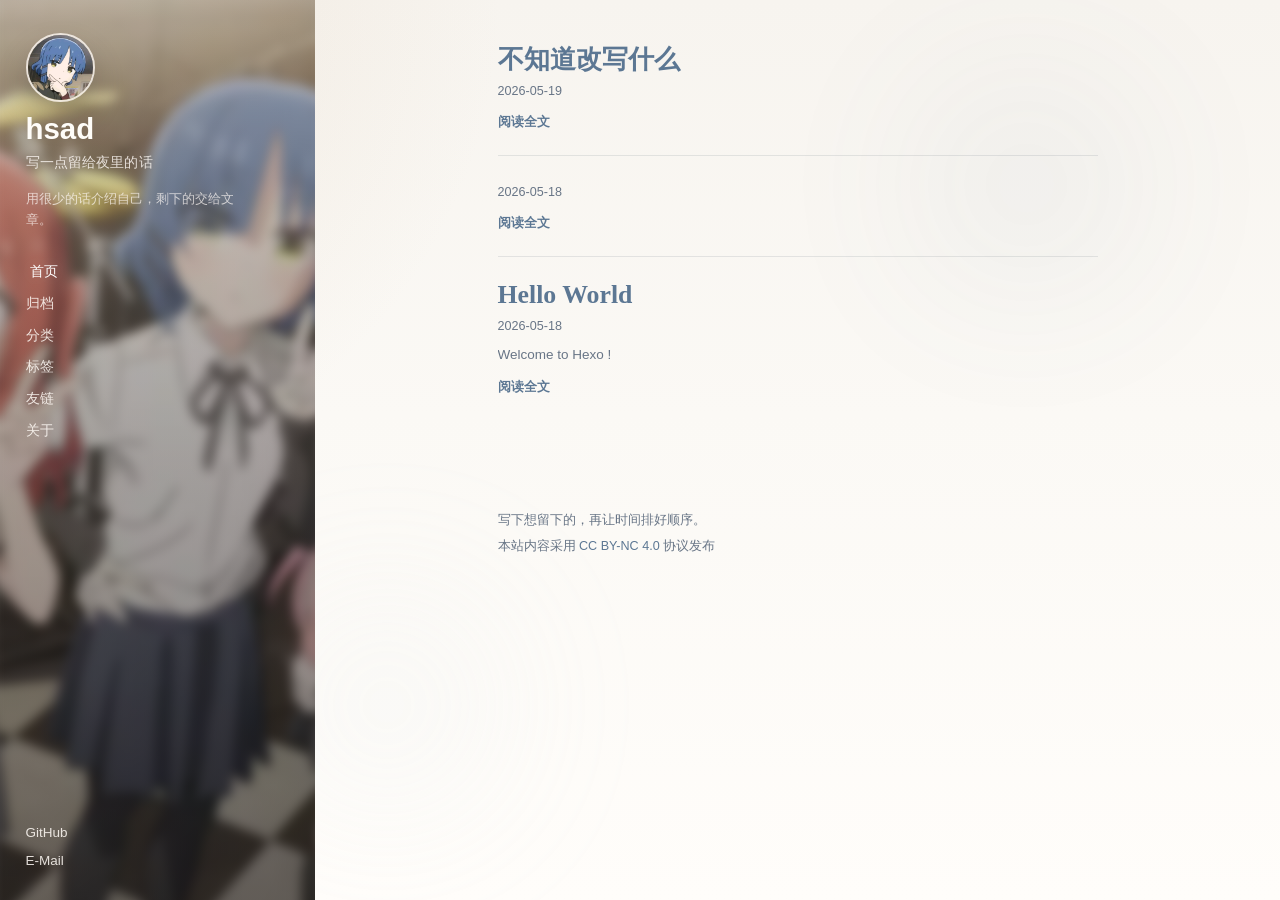
==== index.html @ b9eac215 "Site updated: 2026-05-19 01:39:54" ====
<!DOCTYPE html><html lang="en"><head><meta charset="utf-8"><meta http-equiv="X-UA-Compatible" content="IE=edge"><meta name="viewport" content="width=device-width, initial-scale=1"><meta name="theme-color" content="#496b8c"><meta name="description" content="hsad"><meta name="author" content="John Doe"><meta name="generator" content="Hexo 7.3.0"><title>hsad</title><style>:root {
  --accent: #496b8c;
  --accent-strong: color-mix(in srgb, #496b8c 62%, #223142);
  --accent-soft: #dce8f0;
}</style><link rel="stylesheet" href="/css/hsad-theme.css"><script src="/js/hsad-theme.js" defer></script></head><body class="view-home view-page"><div class="page-aura page-aura--one"></div><div class="page-aura page-aura--two"></div><div class="site-shell"><aside class="site-sidebar"><section class="sidebar sidebar--desktop"><div class="sidebar__backdrop" style="background-image:url(/images/background.png)"></div><div class="sidebar__overlay"></div><div class="sidebar__content"><a class="sidebar__brand" href="/"><img class="sidebar__avatar" src="/images/avatar.jpg" alt="John Doe"><div class="sidebar__identity"><h2 class="sidebar__title">hsad</h2><p class="sidebar__subtitle">写一点留给夜里的话</p></div></a><p class="sidebar__description">用很少的话介绍自己，剩下的交给文章。</p><nav class="sidebar__nav" aria-label="Primary"><a class="is-active" href="/">首页</a><a href="/archives/">归档</a><a href="/categories/">分类</a><a href="/tags/">标签</a><a href="/links/">友链</a><a href="/about/">关于</a></nav><div class="sidebar__social"><a href="https://github.com/yourname" target="_blank" rel="noopener">GitHub</a><a href="mailto:you@example.com" target="_blank" rel="noopener">E-Mail</a></div></div></section></aside><div class="mobile-topbar"><button class="mobile-topbar__toggle js-drawer-toggle" type="button" aria-label="Open navigation"><span></span><span></span><span></span></button><a class="mobile-topbar__title" href="/">hsad</a><a class="mobile-topbar__avatar" href="/"><img src="/images/avatar.jpg" alt="John Doe"></a></div><div class="mobile-drawer" data-drawer aria-hidden="true"><div class="mobile-drawer__panel"><section class="sidebar sidebar--mobile"><div class="sidebar__backdrop" style="background-image:url(/images/background.png)"></div><div class="sidebar__overlay"></div><div class="sidebar__content"><a class="sidebar__brand" href="/"><img class="sidebar__avatar" src="/images/avatar.jpg" alt="John Doe"><div class="sidebar__identity"><h2 class="sidebar__title">hsad</h2><p class="sidebar__subtitle">写一点留给夜里的话</p></div></a><p class="sidebar__description">用很少的话介绍自己，剩下的交给文章。</p><nav class="sidebar__nav" aria-label="Primary"><a class="is-active" href="/">首页</a><a href="/archives/">归档</a><a href="/categories/">分类</a><a href="/tags/">标签</a><a href="/links/">友链</a><a href="/about/">关于</a></nav><div class="sidebar__social"><a href="https://github.com/yourname" target="_blank" rel="noopener">GitHub</a><a href="mailto:you@example.com" target="_blank" rel="noopener">E-Mail</a></div></div></section></div></div><div class="mobile-backdrop js-drawer-close"></div><main class="site-main"><div class="post-list"><article class="post-card"><header class="post-card__header"><h2 class="post-card__title"><a href="/2026/05/19/%E4%B8%8D%E7%9F%A5%E9%81%93%E6%94%B9%E5%86%99%E4%BB%80%E4%B9%88/">不知道改写什么</a></h2><div class="post-card__meta"><time datetime="2026-05-18T16:06:41.000Z">2026-05-19</time></div></header><a class="post-card__more" href="/2026/05/19/%E4%B8%8D%E7%9F%A5%E9%81%93%E6%94%B9%E5%86%99%E4%BB%80%E4%B9%88/">阅读全文</a></article><article class="post-card"><header class="post-card__header"><h2 class="post-card__title"><a href="/2026/05/18/index/"></a></h2><div class="post-card__meta"><time datetime="2026-05-18T14:20:58.445Z">2026-05-18</time></div></header><a class="post-card__more" href="/2026/05/18/index/">阅读全文</a></article><article class="post-card"><header class="post-card__header"><h2 class="post-card__title"><a href="/2026/05/18/hello-world/">Hello World</a></h2><div class="post-card__meta"><time datetime="2026-05-18T14:15:38.422Z">2026-05-18</time></div></header><p class="post-card__summary">Welcome to Hexo !</p><a class="post-card__more" href="/2026/05/18/hello-world/">阅读全文</a></article></div></main><footer class="site-footer"><p class="site-footer__text">写下想留下的，再让时间排好顺序。</p><p class="site-footer__license">本站内容采用<a href="https://creativecommons.org/licenses/by-nc/4.0/deed.zh-hans" target="_blank" rel="noopener"> CC BY-NC 4.0 </a>协议发布</p></footer></div></body></html>
---- css/hsad-theme.css ----
:root {
  --bg: #f8f6f2;
  --bg-soft: #fffdfa;
  --panel: rgba(255, 255, 255, 0.7);
  --panel-strong: rgba(255, 255, 255, 0.9);
  --text: #2a3440;
  --text-soft: #687586;
  --line: rgba(51, 68, 86, 0.11);
  --line-strong: rgba(51, 68, 86, 0.18);
  --accent: #5c7793;
  --accent-soft: #dce8f0;
  --accent-strong: #34475b;
  --shadow: 0 24px 60px rgba(36, 52, 70, 0.06);
  --radius: 24px;
  --sidebar-width: min(21rem, 29vw);
  --content-width: 40rem;
  --toc-width: 13.5rem;
  --post-shell-width: calc(var(--content-width) + var(--toc-width) + 3rem);
  --font-serif: "Iowan Old Style", "Palatino Linotype", "Book Antiqua", "Songti SC", "STSong", serif;
  --font-sans: -apple-system, BlinkMacSystemFont, "SF Pro Text", "PingFang SC", "Hiragino Sans GB", "Helvetica Neue", sans-serif;
}

*,
*::before,
*::after {
  box-sizing: border-box;
}

html {
  font-size: 15px;
  scroll-behavior: smooth;
}

body {
  margin: 0;
  min-height: 100vh;
  background:
    radial-gradient(circle at top left, rgba(224, 206, 183, 0.34), transparent 32%),
    linear-gradient(180deg, #f7f4ef 0%, #fbf9f5 46%, #fffdfa 100%);
  color: var(--text);
  font-family: var(--font-sans);
  line-height: 1.68;
  overflow-x: hidden;
}

button {
  font: inherit;
}

a {
  color: inherit;
  text-decoration: none;
}

img {
  max-width: 100%;
  height: auto;
  display: block;
}

.page-aura {
  position: fixed;
  z-index: 0;
  pointer-events: none;
  border-radius: 999px;
  filter: blur(88px);
  opacity: 0.22;
}

.page-aura--one {
  top: 8vh;
  right: 11vw;
  width: 15rem;
  height: 15rem;
  background: color-mix(in srgb, var(--accent) 32%, transparent);
}

.page-aura--two {
  bottom: 10vh;
  left: 22vw;
  width: 14rem;
  height: 14rem;
  background: color-mix(in srgb, var(--accent-soft) 68%, transparent);
}

.reading-progress {
  position: fixed;
  top: 0;
  left: var(--sidebar-width);
  right: 0;
  z-index: 12;
  height: 2px;
  background: rgba(91, 124, 153, 0.06);
  pointer-events: none;
}

.reading-progress__bar {
  display: block;
  width: 100%;
  height: 100%;
  background: linear-gradient(90deg, color-mix(in srgb, var(--accent) 82%, transparent), color-mix(in srgb, var(--accent-soft) 78%, transparent));
  transform-origin: left center;
  transform: scaleX(0);
  transition: transform 90ms linear;
}

.site-shell {
  position: relative;
  z-index: 1;
  min-height: 100vh;
}

.site-sidebar {
  position: fixed;
  inset: 0 auto 0 0;
  width: var(--sidebar-width);
  z-index: 3;
}

.sidebar {
  position: relative;
  height: 100%;
  overflow: hidden;
}

.sidebar__backdrop,
.sidebar__overlay {
  position: absolute;
  inset: 0;
}

.sidebar__backdrop {
  background-size: cover;
  background-position: center;
  transform: scale(1.06);
  filter: blur(5px) saturate(0.92);
}

.sidebar__overlay {
  background:
    linear-gradient(180deg, rgba(66, 55, 46, 0.18), rgba(21, 19, 18, 0.52)),
    linear-gradient(140deg, rgba(255, 247, 237, 0.2), rgba(255, 255, 255, 0.03));
}

.sidebar__content {
  position: relative;
  height: 100%;
  padding: 2.2rem 1.7rem 1.8rem;
  display: flex;
  flex-direction: column;
  gap: 1rem;
  color: #fffdf9;
}

.sidebar__brand {
  display: grid;
  gap: 0.85rem;
  justify-items: start;
}

.sidebar__avatar {
  width: 4.6rem;
  height: 4.6rem;
  border-radius: 50%;
  object-fit: cover;
  border: 2px solid rgba(255, 250, 246, 0.78);
  box-shadow: 0 16px 32px rgba(18, 17, 16, 0.2);
}

.sidebar__title {
  margin: 0;
  font-family: var(--font-sans);
  font-size: clamp(1.95rem, 2.3vw, 2.4rem);
  line-height: 0.98;
  letter-spacing: 0;
  text-transform: lowercase;
}

.sidebar__subtitle {
  margin: 0.55rem 0 0;
  max-width: 15.5rem;
  font-family: var(--font-serif);
  font-size: 0.92rem;
  line-height: 1.58;
  letter-spacing: 0.01em;
  color: rgba(255, 250, 246, 0.82);
}

.sidebar__description {
  margin: 0;
  max-width: 15rem;
  color: rgba(255, 250, 246, 0.7);
  font-size: 0.84rem;
  line-height: 1.72;
}

.sidebar__nav,
.sidebar__social {
  display: grid;
  gap: 0.6rem;
}

.sidebar__nav {
  margin-top: 0.95rem;
}

.sidebar__nav a,
.sidebar__social a {
  width: fit-content;
  font-size: 0.9rem;
  color: rgba(255, 250, 246, 0.86);
  transition: transform 160ms ease, color 160ms ease, opacity 160ms ease;
}

.sidebar__nav a:hover,
.sidebar__nav a.is-active,
.sidebar__social a:hover {
  color: #ffffff;
  transform: translateX(4px);
}

.sidebar__nav a.is-active {
  text-shadow: 0 0 18px rgba(255, 255, 255, 0.2);
}

.sidebar__social {
  margin-top: auto;
  gap: 0.35rem;
}

.site-main {
  margin-left: var(--sidebar-width);
  padding: 2.7rem clamp(1.7rem, 3.6vw, 3.3rem) 4rem;
}

.hero,
.page-intro,
.article,
.post-list,
.friend-grid,
.tax-grid,
.not-found {
  width: min(100%, var(--content-width));
  margin: 0 auto;
}

.hero,
.page-intro,
.article,
.not-found {
  background: transparent;
  border: 0;
  box-shadow: none;
  backdrop-filter: none;
}

.article-layout {
  width: min(100%, var(--post-shell-width));
  margin: 0 auto;
}

.article-layout--with-toc {
  display: grid;
  grid-template-columns: minmax(0, var(--content-width)) minmax(11.5rem, var(--toc-width));
  grid-template-areas: "main toc";
  column-gap: clamp(1.4rem, 3vw, 3rem);
  align-items: start;
}

.article-layout .article {
  grid-area: main;
  width: 100%;
  min-width: 0;
  margin: 0;
}

.hero {
  padding: 0 0 1.8rem;
  margin-bottom: 0.3rem;
  border-bottom: 1px solid var(--line);
}

.hero__kicker,
.page-intro__kicker,
.article__eyebrow {
  margin: 0 0 0.75rem;
  color: var(--accent);
  letter-spacing: 0.14em;
  text-transform: uppercase;
  font-size: 0.72rem;
  font-weight: 600;
}

.hero__title,
.page-intro__title,
.article__title,
.post-card__title,
.not-found__title {
  margin: 0;
  font-family: var(--font-serif);
  color: var(--accent-strong);
  line-height: 1.16;
  overflow-wrap: anywhere;
  word-break: break-word;
}

.hero__title {
  font-family: var(--font-sans);
  font-size: clamp(2.4rem, 5vw, 3.2rem);
  letter-spacing: 0;
}

.hero__description,
.page-intro__description,
.empty-state__text,
.not-found__text {
  max-width: 42rem;
  margin: 0.85rem 0 0;
  color: var(--text-soft);
  font-size: 0.92rem;
}

.post-list {
  background: transparent;
  border: 0;
  box-shadow: none;
}

.post-card {
  padding: 1.35rem 0 1.5rem;
  border-bottom: 1px solid var(--line);
}

.post-card:last-child {
  border-bottom: 0;
}

.view-home .post-card:first-child {
  padding-top: 0.15rem;
}

.post-card__header {
  display: grid;
  gap: 0.34rem;
}

.post-card__title {
  font-size: clamp(1.34rem, 2.25vw, 1.72rem);
  font-weight: 600;
  letter-spacing: 0;
  line-height: 1.28;
}

.post-card__title a,
.post-card__meta-link,
.post-card__more,
.tax-card:hover .tax-card__name,
.friend-card:hover .friend-card__name,
.article__eyebrow a:hover,
.article__tag:hover,
.post-nav__item:hover strong {
  color: var(--accent);
}

.post-card__meta,
.article__meta,
.site-footer,
.tax-card__count,
.friend-card__blog,
.post-nav__label {
  color: var(--text-soft);
  font-size: 0.84rem;
  line-height: 1.6;
}

.post-card__summary,
.friend-card__desc {
  margin: 0.5rem 0 0;
  color: var(--text-soft);
  font-size: 0.9rem;
  line-height: 1.72;
}

.post-card__summary {
  display: -webkit-box;
  overflow: hidden;
  -webkit-line-clamp: 1;
  -webkit-box-orient: vertical;
}

.post-card__more {
  display: inline-flex;
  margin-top: 0.72rem;
  font-weight: 600;
  font-size: 0.84rem;
}

.pagination {
  width: min(100%, var(--content-width));
  margin: 1.1rem auto 0;
}

.pagination .page-number,
.pagination .extend {
  display: inline-block;
  margin-right: 1rem;
  padding: 0.25rem 0;
  border-radius: 0;
  background: transparent;
  border: 0;
  color: var(--text-soft);
  font-size: 0.86rem;
}

.pagination .current {
  background: transparent;
  color: var(--accent-strong);
  font-weight: 600;
}

.archive-list {
  width: min(100%, var(--content-width));
  margin: 0 auto;
}

.archive-group {
  display: grid;
  grid-template-columns: 5rem minmax(0, 1fr);
  gap: 1.15rem;
  padding: 1.15rem 0 1.25rem;
  border-bottom: 1px solid var(--line);
}

.archive-group:first-child {
  padding-top: 0.2rem;
}

.archive-group:last-child {
  border-bottom: 0;
}

.archive-group__year {
  margin: 0;
  padding-top: 0.18rem;
  font-family: var(--font-sans);
  font-size: 0.95rem;
  font-weight: 600;
  color: var(--accent-strong);
  letter-spacing: 0;
}

.archive-group__items {
  min-width: 0;
}

.archive-entry {
  display: grid;
  grid-template-columns: 3.8rem minmax(0, 1fr) auto;
  gap: 0.95rem;
  align-items: baseline;
  padding: 0.55rem 0;
}

.archive-entry__date,
.archive-entry__meta {
  color: var(--text-soft);
  font-size: 0.82rem;
  line-height: 1.5;
}

.archive-entry__date {
  font-variant-numeric: tabular-nums;
}

.archive-entry__title {
  min-width: 0;
  font-family: var(--font-serif);
  font-size: 1.02rem;
  line-height: 1.45;
  color: var(--accent-strong);
}

.archive-entry:hover .archive-entry__title {
  color: var(--accent);
}

.tax-list {
  width: min(100%, var(--content-width));
  margin: 0 auto;
  border-top: 1px solid var(--line);
}

.tax-row {
  display: grid;
  grid-template-columns: minmax(0, 1fr) auto;
  gap: 1rem;
  align-items: center;
  padding: 1rem 0;
  border-bottom: 1px solid var(--line);
}

.tax-row__name {
  min-width: 0;
  font-family: var(--font-serif);
  font-size: 1.05rem;
  line-height: 1.42;
  color: var(--accent-strong);
}

.tax-row__count {
  color: var(--text-soft);
  font-size: 0.84rem;
  white-space: nowrap;
}

.tax-row:hover .tax-row__name,
.tag-cloud__item:hover .tag-cloud__name {
  color: var(--accent);
}

.tag-cloud {
  width: min(100%, var(--content-width));
  margin: 0 auto;
  display: flex;
  flex-wrap: wrap;
  gap: 0.7rem 0.6rem;
}

.tag-cloud__item {
  display: inline-flex;
  align-items: center;
  gap: 0.45rem;
  padding: 0.48rem 0.76rem;
  border-radius: 999px;
  background: rgba(255, 255, 255, 0.72);
  border: 1px solid rgba(73, 107, 140, 0.1);
}

.tag-cloud__name {
  font-size: 0.9rem;
  color: var(--accent-strong);
}

.tag-cloud__count {
  color: var(--text-soft);
  font-size: 0.78rem;
}

.page-intro,
.article,
.not-found {
  padding: 0;
}

.page-intro {
  margin-bottom: 1rem;
  padding-bottom: 1.3rem;
  border-bottom: 1px solid var(--line);
}

.page-intro__title,
.article__title,
.not-found__title {
  font-size: clamp(1.82rem, 3.4vw, 2.42rem);
  letter-spacing: 0;
}

.article--page {
  margin-top: 0;
}

.article__header {
  display: grid;
  gap: 0.65rem;
  margin-bottom: 1.8rem;
  padding-bottom: 1.45rem;
  border-bottom: 1px solid var(--line);
}

.article__divider,
.post-card__dot {
  margin: 0 0.5rem;
  color: var(--text-soft);
}

.article__tags {
  display: flex;
  flex-wrap: wrap;
  gap: 0.55rem;
}

.article__tag {
  padding: 0.24rem 0.7rem;
  border-radius: 999px;
  border: 1px solid var(--line);
  background: rgba(255, 255, 255, 0.5);
  font-size: 0.82rem;
}

.article__content {
  font-family: var(--font-sans);
  font-size: 0.96rem;
  line-height: 1.9;
  color: var(--text);
  overflow-wrap: break-word;
  text-wrap: pretty;
}

.article__content > *:first-child {
  margin-top: 0;
}

.article__content > *:last-child {
  margin-bottom: 0;
}

.article__content > h1:first-child {
  display: none;
}

.article__content p,
.article__content li,
.article__content ul,
.article__content ol,
.article__content blockquote {
  overflow-wrap: anywhere;
  word-break: break-word;
}

.article__content p,
.article__content ul,
.article__content ol,
.article__content blockquote,
.article__content pre,
.article__content table {
  margin: 1.12rem 0;
}

.article__content h1,
.article__content h2,
.article__content h3,
.article__content h4,
.article__content h5,
.article__content h6 {
  margin: 1.8rem 0 0.72rem;
  line-height: 1.28;
  color: var(--accent-strong);
  font-family: var(--font-serif);
  letter-spacing: 0;
  scroll-margin-top: 5.8rem;
}

.article__content h2 {
  font-size: 1.3rem;
}

.article__content h3 {
  font-size: 1.08rem;
}

.article__content a {
  color: var(--accent);
  text-decoration: underline;
  text-decoration-color: rgba(91, 124, 153, 0.3);
  text-underline-offset: 0.18em;
}

.article__content .headerlink {
  display: none;
}

.article__content blockquote {
  padding: 0.85rem 1rem;
  border-left: 3px solid var(--accent);
  background: rgba(92, 119, 147, 0.06);
  border-radius: 0 0.85rem 0.85rem 0;
  color: var(--text-soft);
}

.article__content code {
  padding: 0.12rem 0.36rem;
  border-radius: 0.32rem;
  background: rgba(52, 76, 100, 0.08);
  font-family: "SFMono-Regular", "JetBrains Mono", "Fira Code", monospace;
  font-size: 0.82em;
}

.article__content .code-frame {
  margin: 1.2rem 0 1.35rem;
  border-radius: 1rem;
  overflow: hidden;
  border: 1px solid rgba(25, 39, 53, 0.16);
  background:
    linear-gradient(180deg, rgba(34, 44, 56, 0.96), rgba(24, 31, 40, 0.98));
  box-shadow: 0 18px 30px rgba(23, 34, 46, 0.1);
}

.article__content .code-frame__head {
  display: grid;
  grid-template-columns: auto 1fr auto;
  align-items: center;
  gap: 0.8rem;
  min-height: 2.75rem;
  padding: 0.7rem 0.9rem;
  background: linear-gradient(180deg, rgba(255, 255, 255, 0.06), rgba(255, 255, 255, 0.02));
  border-bottom: 1px solid rgba(255, 255, 255, 0.08);
}

.article__content .code-frame__traffic {
  display: inline-flex;
  gap: 0.34rem;
}

.article__content .code-frame__traffic span {
  width: 0.56rem;
  height: 0.56rem;
  border-radius: 50%;
  background: rgba(255, 255, 255, 0.3);
}

.article__content .code-frame__traffic span:nth-child(1) {
  background: #ff5f57;
}

.article__content .code-frame__traffic span:nth-child(2) {
  background: #febc2e;
}

.article__content .code-frame__traffic span:nth-child(3) {
  background: #28c840;
}

.article__content .code-frame__label {
  min-width: 0;
  color: rgba(245, 248, 252, 0.72);
  font-size: 0.76rem;
  letter-spacing: 0.08em;
  text-transform: uppercase;
  white-space: nowrap;
  overflow: hidden;
  text-overflow: ellipsis;
}

.article__content .code-frame__copy {
  display: inline-flex;
  align-items: center;
  justify-content: center;
  min-width: 4.2rem;
  padding: 0.38rem 0.65rem;
  border: 0;
  border-radius: 999px;
  background: rgba(245, 248, 252, 0.08);
  color: rgba(245, 248, 252, 0.82);
  font-size: 0.76rem;
  letter-spacing: 0.02em;
  cursor: pointer;
  transition: background 160ms ease, color 160ms ease, transform 160ms ease;
}

.article__content .code-frame__copy:hover,
.article__content .code-frame__copy:focus-visible {
  background: rgba(245, 248, 252, 0.16);
  color: #ffffff;
  transform: translateY(-1px);
}

.article__content .code-frame__copy.is-copied {
  background: rgba(91, 124, 153, 0.34);
  color: #ffffff;
}

.article__content pre {
  margin: 0;
  padding: 1rem 1.05rem 1.08rem;
  max-width: 100%;
  overflow: auto;
  border-radius: 0;
  background: transparent;
  color: #f8fafc;
  box-shadow: none;
}

.article__content pre code {
  padding: 0;
  background: transparent;
  color: inherit;
  font-size: 0.9em;
  line-height: 1.72;
}

.article__content table {
  width: 100%;
  max-width: 100%;
  display: block;
  overflow-x: auto;
  border-collapse: collapse;
  font-size: 0.9em;
}

.article__content th,
.article__content td {
  padding: 0.8rem;
  border-bottom: 1px solid var(--line);
  text-align: left;
}

.article__content img {
  margin: 1.3rem auto;
  border-radius: 0.9rem;
  box-shadow: 0 16px 28px rgba(38, 54, 74, 0.1);
}

.article__content figure.article-media {
  margin: 1.55rem 0 1.75rem;
}

.article__content figure.article-media img {
  margin: 0 auto;
}

.article__content figcaption.article-media__caption {
  display: flex;
  flex-wrap: wrap;
  justify-content: center;
  align-items: baseline;
  gap: 0.32rem;
  margin-top: 0.65rem;
  color: var(--text-soft);
  font-size: 0.8rem;
  line-height: 1.7;
  text-align: center;
}

.article-media__label {
  letter-spacing: 0.12em;
  text-transform: uppercase;
  font-size: 0.72rem;
}

.article-media__text {
  max-width: 100%;
}

.post-outline {
  grid-area: toc;
  position: sticky;
  top: 2.7rem;
  align-self: start;
  padding-top: 0.25rem;
}

.post-outline--mobile {
  display: none;
}

.post-outline__eyebrow,
.post-outline__title {
  margin: 0;
}

.post-outline__eyebrow {
  color: var(--accent);
  letter-spacing: 0.14em;
  text-transform: uppercase;
  font-size: 0.68rem;
  font-weight: 600;
}

.post-outline__title {
  margin-top: 0.42rem;
  margin-bottom: 0.9rem;
  color: var(--accent-strong);
  font-family: var(--font-serif);
  font-size: 0.98rem;
  line-height: 1.42;
}

.post-toc {
  max-height: calc(100vh - 5rem);
  overflow-y: auto;
  overflow-x: hidden;
  padding-left: 1rem;
  border-left: 1px solid var(--line);
  overflow-wrap: anywhere;
}

.post-outline--desktop .post-toc {
  max-height: calc(100vh - 7.5rem);
  padding-right: 0.35rem;
  mask-image: linear-gradient(to bottom, #000 calc(100% - 1.8rem), transparent);
}

.post-toc .post-toc__list,
.post-toc .post-toc__list-child,
.post-toc .toc-child {
  margin: 0;
  padding: 0;
  list-style: none;
}

.post-toc .post-toc__list-item + .post-toc__list-item,
.post-toc .toc-item + .toc-item {
  margin-top: 0.38rem;
}

.post-toc .post-toc__list-child,
.post-toc .toc-child {
  margin-top: 0.28rem;
  margin-left: 0.1rem;
  padding-left: 0.75rem;
  border-left: 1px solid rgba(51, 68, 86, 0.08);
}

.post-toc .post-toc__list-link,
.post-toc .toc-link {
  display: block;
  color: var(--text-soft);
  font-size: 0.82rem;
  line-height: 1.55;
  word-break: break-word;
  transition: color 160ms ease, transform 160ms ease;
}

.post-toc .post-toc__list-link:hover,
.post-toc .post-toc__list-link.is-active,
.post-toc .toc-link:hover,
.post-toc .toc-link.is-active {
  color: var(--accent-strong);
  transform: translateX(2px);
}

.post-toc .post-toc__list-link.is-active,
.post-toc .toc-link.is-active {
  font-weight: 600;
}

.post-toc .post-toc__list-number,
.post-toc .toc-number {
  display: none;
}

.post-nav {
  width: min(100%, var(--content-width));
  margin: 1.25rem auto 0;
  display: grid;
  grid-template-columns: repeat(2, minmax(0, 1fr));
  gap: 0.8rem;
}

.post-nav__item {
  padding: 0.9rem 0.15rem;
  border-radius: 0;
  background: transparent;
  border: 0;
  box-shadow: none;
  border-top: 1px solid var(--line);
}

.post-nav__item strong {
  display: block;
  margin-top: 0.3rem;
  color: var(--accent-strong);
  font-size: 0.92rem;
}

.view-post .post-nav {
  width: min(100%, var(--post-shell-width));
}

.tax-card,
.friend-card {
  background: rgba(255, 255, 255, 0.62);
  border: 1px solid rgba(255, 255, 255, 0.45);
  border-radius: 1.15rem;
  padding: 1.05rem 1.1rem;
  box-shadow: 0 12px 22px rgba(38, 54, 74, 0.05);
  transition: transform 180ms ease, box-shadow 180ms ease, border-color 180ms ease;
}

.tax-card:hover,
.friend-card:hover {
  transform: translateY(-4px);
  box-shadow: 0 22px 42px rgba(38, 54, 74, 0.14);
  border-color: rgba(91, 124, 153, 0.28);
}

.tax-card {
  display: flex;
  align-items: center;
  justify-content: space-between;
  gap: 1rem;
}

.tax-card--tag {
  background: rgba(255, 251, 246, 0.88);
}

.tax-card__name,
.friend-card__name {
  color: var(--accent-strong);
  font-size: 1rem;
}

.friend-grid {
  display: grid;
  grid-template-columns: repeat(2, minmax(0, 1fr));
  gap: 1rem;
}

.friend-grid {
  margin-top: 1.25rem;
}

.friend-card {
  display: grid;
  grid-template-columns: 4rem 1fr;
  gap: 1rem;
  align-items: start;
}

.friend-card__avatar {
  width: 4rem;
  height: 4rem;
  border-radius: 50%;
  object-fit: cover;
}

.friend-card__body {
  min-width: 0;
}

.friend-card__blog {
  display: block;
  margin-top: 0.22rem;
}

.friend-card__desc {
  margin-bottom: 0;
  font-size: 0.9rem;
}

.empty-state,
.not-found {
  text-align: left;
}

.empty-state {
  width: min(100%, var(--content-width));
  margin: 0 auto;
  padding: 2rem 0;
  border-radius: 0;
  background: transparent;
  border: 0;
  box-shadow: none;
}

.empty-state__title,
.not-found__code {
  margin: 0;
  font-family: var(--font-serif);
  color: var(--accent-strong);
}

.not-found__code {
  font-size: 1rem;
  letter-spacing: 0.2em;
  text-transform: uppercase;
  color: var(--accent);
}

.not-found__link {
  display: inline-flex;
  margin-top: 1.1rem;
  padding: 0.8rem 1.1rem;
  border-radius: 999px;
  background: var(--accent);
  color: #fff;
  font-weight: 700;
}

.site-footer {
  margin-left: var(--sidebar-width);
  padding: 1.5rem 3rem 2rem;
  text-align: left;
}

.site-footer__text,
.site-footer__license {
  width: min(100%, var(--content-width));
  margin: 0.4rem auto 0;
}

.site-footer__support {
  width: fit-content;
  margin: 0.46rem auto 0 0;
  padding: 0;
  display: flex;
  align-items: center;
  gap: 0.34rem;
  opacity: 0.56;
  transition: opacity 180ms ease, color 180ms ease;
}

.site-footer__support:hover {
  opacity: 0.86;
}

.site-footer__support-logo {
  width: 1rem;
  height: 1rem;
  object-fit: contain;
  border-radius: 0.22rem;
  filter: grayscale(0.2);
}

.site-footer__support-copy {
  color: var(--text-soft);
  font-size: 0.72rem;
  line-height: 1.35;
}

.site-footer__support-copy strong {
  color: inherit;
  font-weight: 500;
}

.site-footer__license a {
  color: var(--accent);
}

.mobile-topbar,
.mobile-drawer,
.mobile-backdrop {
  display: none;
}

@media (max-width: 980px) {
  :root {
    --content-width: 100%;
    --post-shell-width: 100%;
  }

  .reading-progress {
    left: 0;
  }

  .site-sidebar {
    display: none;
  }

  .mobile-topbar {
    position: sticky;
    top: 0;
    z-index: 8;
    display: grid;
    grid-template-columns: auto 1fr auto;
    align-items: center;
    gap: 1rem;
    padding: 0.82rem 0.95rem;
    background: rgba(255, 251, 246, 0.84);
    backdrop-filter: blur(16px);
    border-bottom: 1px solid rgba(81, 103, 126, 0.1);
  }

  .mobile-topbar__toggle {
    width: 2.45rem;
    height: 2.45rem;
    padding: 0.62rem;
    display: inline-grid;
    align-content: center;
    gap: 0.28rem;
    border: 0;
    border-radius: 50%;
    background: rgba(91, 124, 153, 0.08);
    cursor: pointer;
  }

  .mobile-topbar__toggle span {
    display: block;
    height: 2px;
    border-radius: 999px;
    background: var(--accent-strong);
  }

  .mobile-topbar__title {
    font-family: var(--font-sans);
    font-size: 1.24rem;
    color: var(--accent-strong);
    text-align: center;
    letter-spacing: 0;
    text-transform: lowercase;
  }

  .mobile-topbar__avatar img {
    width: 2.35rem;
    height: 2.35rem;
    border-radius: 50%;
    object-fit: cover;
  }

  .mobile-drawer,
  .mobile-backdrop {
    display: block;
  }

  .mobile-drawer {
    position: fixed;
    inset: 0 auto 0 0;
    z-index: 10;
    width: min(82vw, 20rem);
    transform: translateX(-105%);
    transition: transform 220ms ease;
  }

  .mobile-drawer__panel {
    position: relative;
    width: 100%;
    height: 100%;
    box-shadow: 30px 0 80px rgba(15, 18, 22, 0.22);
  }

  .mobile-backdrop {
    position: fixed;
    inset: 0;
    z-index: 9;
    background: rgba(12, 16, 20, 0.34);
    opacity: 0;
    pointer-events: none;
    transition: opacity 220ms ease;
  }

  body.drawer-open .mobile-drawer {
    transform: translateX(0);
  }

  body.drawer-open .mobile-backdrop {
    opacity: 1;
    pointer-events: auto;
  }

  .site-main,
  .site-footer {
    margin-left: 0;
  }

  .site-main {
    padding: 1rem 0.95rem 2.8rem;
  }

  .site-footer {
    padding: 0 0.95rem 1.5rem;
  }

  .article-layout--with-toc {
    grid-template-columns: 1fr;
    grid-template-areas: "main";
    gap: 1.15rem;
  }

  .hero__title,
  .page-intro__title,
  .article__title,
  .not-found__title {
    font-size: clamp(1.55rem, 7.4vw, 1.92rem);
  }

  .post-card__title {
    font-size: clamp(1.12rem, 5.8vw, 1.34rem);
    line-height: 1.34;
  }

  .post-card {
    padding: 1.08rem 0 1.18rem;
  }

  .post-card__summary {
    -webkit-line-clamp: 2;
    font-size: 0.88rem;
  }

  .article__content {
    font-size: 0.95rem;
    line-height: 1.9;
  }

  .article__content .code-frame {
    margin-left: -0.1rem;
    margin-right: -0.1rem;
    border-radius: 0.92rem;
  }

  .article__content .code-frame__head {
    padding: 0.62rem 0.75rem;
    gap: 0.6rem;
  }

  .article__content .code-frame__copy {
    min-width: 3.85rem;
    padding: 0.34rem 0.56rem;
  }

  .post-outline--desktop {
    display: none;
  }

  .post-outline--mobile {
    display: block;
    position: static;
    margin: -0.75rem 0 1.45rem;
    padding: 0;
    border-bottom: 1px solid var(--line);
  }

  .post-outline--mobile[open] {
    padding-bottom: 0.95rem;
  }

  .post-outline__summary {
    display: flex;
    align-items: baseline;
    justify-content: space-between;
    gap: 1rem;
    padding: 0.82rem 0;
    color: var(--accent-strong);
    cursor: pointer;
    list-style: none;
  }

  .post-outline__summary::-webkit-details-marker {
    display: none;
  }

  .post-outline__summary span {
    font-family: var(--font-serif);
    font-size: 0.98rem;
    line-height: 1.35;
  }

  .post-outline__summary small {
    color: var(--text-soft);
    font-size: 0.78rem;
    line-height: 1.45;
    white-space: nowrap;
  }

  .post-outline__summary::after {
    content: "";
    flex: 0 0 auto;
    width: 0.48rem;
    height: 0.48rem;
    margin-left: auto;
    border-right: 1px solid currentColor;
    border-bottom: 1px solid currentColor;
    transform: translateY(-0.12rem) rotate(45deg);
    transition: transform 160ms ease;
  }

  .post-outline--mobile[open] .post-outline__summary::after {
    transform: translateY(0.12rem) rotate(225deg);
  }

  .post-outline__title {
    margin-bottom: 0.7rem;
    font-size: 0.92rem;
  }

  .post-outline--mobile .post-toc {
    max-height: 12rem;
    padding: 0.15rem 0 0.2rem;
    border-top: 0;
    border-left: 0;
    mask-image: none;
  }

  .post-nav,
  .friend-grid {
    grid-template-columns: 1fr;
  }

  .archive-group {
    grid-template-columns: 1fr;
    gap: 0.4rem;
  }

  .archive-group__year {
    padding-top: 0;
    font-size: 0.88rem;
  }

  .archive-entry {
    grid-template-columns: 3.3rem minmax(0, 1fr);
    gap: 0.75rem;
  }

  .archive-entry__meta {
    display: none;
  }

  .tax-row {
    grid-template-columns: minmax(0, 1fr) auto;
    padding: 0.92rem 0;
  }

  .tag-cloud {
    gap: 0.55rem 0.5rem;
  }

  .site-footer__support {
    margin-top: 0.38rem;
  }

  .sidebar--mobile .sidebar__content {
    padding-top: 4.25rem;
  }
}
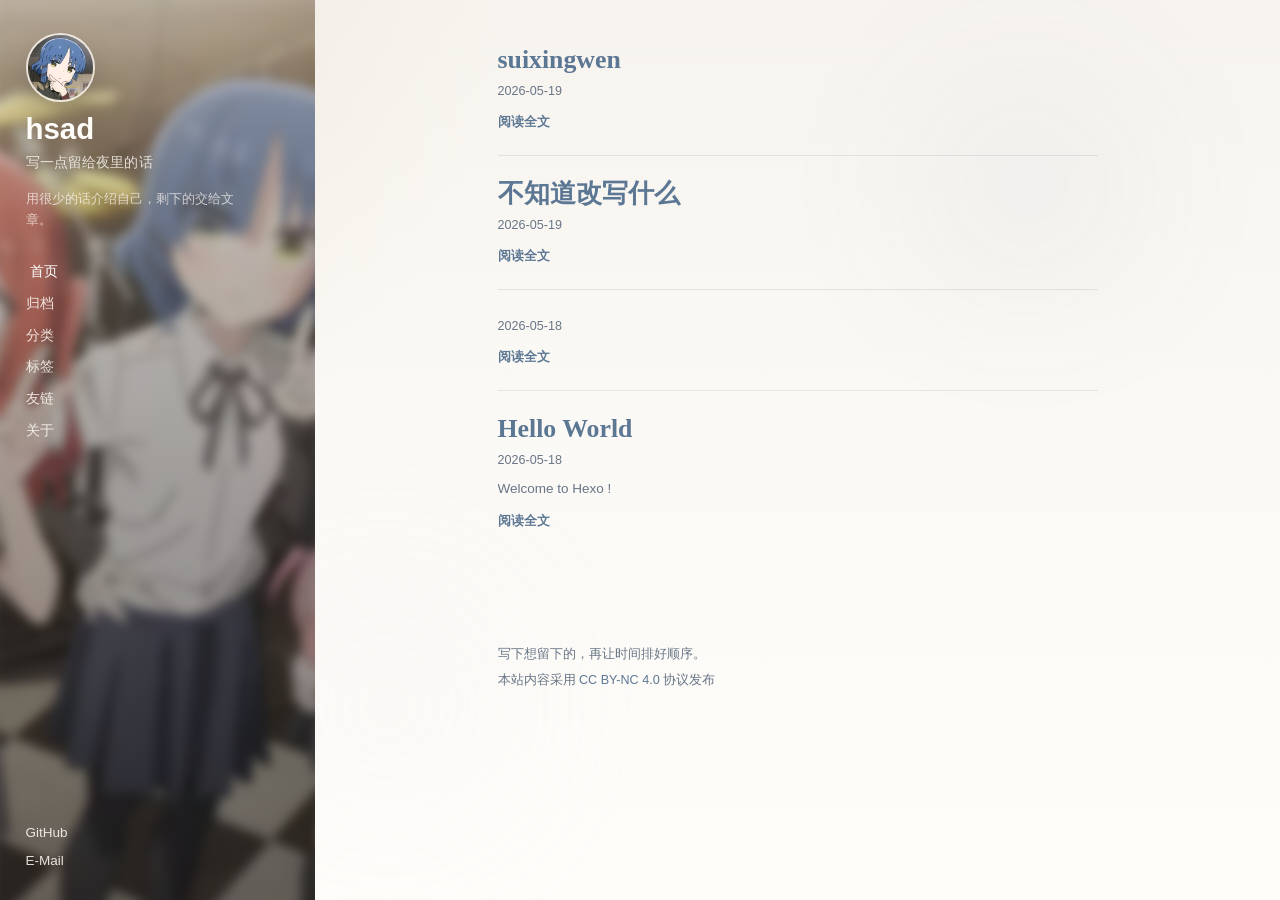
==== commit fc24820a: "Site updated: 2026-05-19 12:29:33" ====
--- a/index.html
+++ b/index.html
@@ -2,4 +2,4 @@
   --accent: #496b8c;
   --accent-strong: color-mix(in srgb, #496b8c 62%, #223142);
   --accent-soft: #dce8f0;
-}</style><link rel="stylesheet" href="/css/hsad-theme.css"><script src="/js/hsad-theme.js" defer></script></head><body class="view-home view-page"><div class="page-aura page-aura--one"></div><div class="page-aura page-aura--two"></div><div class="site-shell"><aside class="site-sidebar"><section class="sidebar sidebar--desktop"><div class="sidebar__backdrop" style="background-image:url(/images/background.png)"></div><div class="sidebar__overlay"></div><div class="sidebar__content"><a class="sidebar__brand" href="/"><img class="sidebar__avatar" src="/images/avatar.jpg" alt="John Doe"><div class="sidebar__identity"><h2 class="sidebar__title">hsad</h2><p class="sidebar__subtitle">写一点留给夜里的话</p></div></a><p class="sidebar__description">用很少的话介绍自己，剩下的交给文章。</p><nav class="sidebar__nav" aria-label="Primary"><a class="is-active" href="/">首页</a><a href="/archives/">归档</a><a href="/categories/">分类</a><a href="/tags/">标签</a><a href="/links/">友链</a><a href="/about/">关于</a></nav><div class="sidebar__social"><a href="https://github.com/yourname" target="_blank" rel="noopener">GitHub</a><a href="mailto:you@example.com" target="_blank" rel="noopener">E-Mail</a></div></div></section></aside><div class="mobile-topbar"><button class="mobile-topbar__toggle js-drawer-toggle" type="button" aria-label="Open navigation"><span></span><span></span><span></span></button><a class="mobile-topbar__title" href="/">hsad</a><a class="mobile-topbar__avatar" href="/"><img src="/images/avatar.jpg" alt="John Doe"></a></div><div class="mobile-drawer" data-drawer aria-hidden="true"><div class="mobile-drawer__panel"><section class="sidebar sidebar--mobile"><div class="sidebar__backdrop" style="background-image:url(/images/background.png)"></div><div class="sidebar__overlay"></div><div class="sidebar__content"><a class="sidebar__brand" href="/"><img class="sidebar__avatar" src="/images/avatar.jpg" alt="John Doe"><div class="sidebar__identity"><h2 class="sidebar__title">hsad</h2><p class="sidebar__subtitle">写一点留给夜里的话</p></div></a><p class="sidebar__description">用很少的话介绍自己，剩下的交给文章。</p><nav class="sidebar__nav" aria-label="Primary"><a class="is-active" href="/">首页</a><a href="/archives/">归档</a><a href="/categories/">分类</a><a href="/tags/">标签</a><a href="/links/">友链</a><a href="/about/">关于</a></nav><div class="sidebar__social"><a href="https://github.com/yourname" target="_blank" rel="noopener">GitHub</a><a href="mailto:you@example.com" target="_blank" rel="noopener">E-Mail</a></div></div></section></div></div><div class="mobile-backdrop js-drawer-close"></div><main class="site-main"><div class="post-list"><article class="post-card"><header class="post-card__header"><h2 class="post-card__title"><a href="/2026/05/19/%E4%B8%8D%E7%9F%A5%E9%81%93%E6%94%B9%E5%86%99%E4%BB%80%E4%B9%88/">不知道改写什么</a></h2><div class="post-card__meta"><time datetime="2026-05-18T16:06:41.000Z">2026-05-19</time></div></header><a class="post-card__more" href="/2026/05/19/%E4%B8%8D%E7%9F%A5%E9%81%93%E6%94%B9%E5%86%99%E4%BB%80%E4%B9%88/">阅读全文</a></article><article class="post-card"><header class="post-card__header"><h2 class="post-card__title"><a href="/2026/05/18/index/"></a></h2><div class="post-card__meta"><time datetime="2026-05-18T14:20:58.445Z">2026-05-18</time></div></header><a class="post-card__more" href="/2026/05/18/index/">阅读全文</a></article><article class="post-card"><header class="post-card__header"><h2 class="post-card__title"><a href="/2026/05/18/hello-world/">Hello World</a></h2><div class="post-card__meta"><time datetime="2026-05-18T14:15:38.422Z">2026-05-18</time></div></header><p class="post-card__summary">Welcome to Hexo !</p><a class="post-card__more" href="/2026/05/18/hello-world/">阅读全文</a></article></div></main><footer class="site-footer"><p class="site-footer__text">写下想留下的，再让时间排好顺序。</p><p class="site-footer__license">本站内容采用<a href="https://creativecommons.org/licenses/by-nc/4.0/deed.zh-hans" target="_blank" rel="noopener"> CC BY-NC 4.0 </a>协议发布</p></footer></div></body></html>+}</style><link rel="stylesheet" href="/css/hsad-theme.css"><script src="/js/hsad-theme.js" defer></script></head><body class="view-home view-page"><div class="page-aura page-aura--one"></div><div class="page-aura page-aura--two"></div><div class="site-shell"><aside class="site-sidebar"><section class="sidebar sidebar--desktop"><div class="sidebar__backdrop" style="background-image:url(/images/background.png)"></div><div class="sidebar__overlay"></div><div class="sidebar__content"><a class="sidebar__brand" href="/"><img class="sidebar__avatar" src="/images/avatar.jpg" alt="John Doe"><div class="sidebar__identity"><h2 class="sidebar__title">hsad</h2><p class="sidebar__subtitle">写一点留给夜里的话</p></div></a><p class="sidebar__description">用很少的话介绍自己，剩下的交给文章。</p><nav class="sidebar__nav" aria-label="Primary"><a class="is-active" href="/">首页</a><a href="/archives/">归档</a><a href="/categories/">分类</a><a href="/tags/">标签</a><a href="/links/">友链</a><a href="/about/">关于</a></nav><div class="sidebar__social"><a href="https://github.com/yourname" target="_blank" rel="noopener">GitHub</a><a href="mailto:you@example.com" target="_blank" rel="noopener">E-Mail</a></div></div></section></aside><div class="mobile-topbar"><button class="mobile-topbar__toggle js-drawer-toggle" type="button" aria-label="Open navigation"><span></span><span></span><span></span></button><a class="mobile-topbar__title" href="/">hsad</a><a class="mobile-topbar__avatar" href="/"><img src="/images/avatar.jpg" alt="John Doe"></a></div><div class="mobile-drawer" data-drawer aria-hidden="true"><div class="mobile-drawer__panel"><section class="sidebar sidebar--mobile"><div class="sidebar__backdrop" style="background-image:url(/images/background.png)"></div><div class="sidebar__overlay"></div><div class="sidebar__content"><a class="sidebar__brand" href="/"><img class="sidebar__avatar" src="/images/avatar.jpg" alt="John Doe"><div class="sidebar__identity"><h2 class="sidebar__title">hsad</h2><p class="sidebar__subtitle">写一点留给夜里的话</p></div></a><p class="sidebar__description">用很少的话介绍自己，剩下的交给文章。</p><nav class="sidebar__nav" aria-label="Primary"><a class="is-active" href="/">首页</a><a href="/archives/">归档</a><a href="/categories/">分类</a><a href="/tags/">标签</a><a href="/links/">友链</a><a href="/about/">关于</a></nav><div class="sidebar__social"><a href="https://github.com/yourname" target="_blank" rel="noopener">GitHub</a><a href="mailto:you@example.com" target="_blank" rel="noopener">E-Mail</a></div></div></section></div></div><div class="mobile-backdrop js-drawer-close"></div><main class="site-main"><div class="post-list"><article class="post-card"><header class="post-card__header"><h2 class="post-card__title"><a href="/2026/05/19/suixingwen/">suixingwen</a></h2><div class="post-card__meta"><time datetime="2026-05-19T04:26:42.000Z">2026-05-19</time></div></header><a class="post-card__more" href="/2026/05/19/suixingwen/">阅读全文</a></article><article class="post-card"><header class="post-card__header"><h2 class="post-card__title"><a href="/2026/05/19/%E4%B8%8D%E7%9F%A5%E9%81%93%E6%94%B9%E5%86%99%E4%BB%80%E4%B9%88/">不知道改写什么</a></h2><div class="post-card__meta"><time datetime="2026-05-18T16:06:41.000Z">2026-05-19</time></div></header><a class="post-card__more" href="/2026/05/19/%E4%B8%8D%E7%9F%A5%E9%81%93%E6%94%B9%E5%86%99%E4%BB%80%E4%B9%88/">阅读全文</a></article><article class="post-card"><header class="post-card__header"><h2 class="post-card__title"><a href="/2026/05/18/index/"></a></h2><div class="post-card__meta"><time datetime="2026-05-18T14:20:58.445Z">2026-05-18</time></div></header><a class="post-card__more" href="/2026/05/18/index/">阅读全文</a></article><article class="post-card"><header class="post-card__header"><h2 class="post-card__title"><a href="/2026/05/18/hello-world/">Hello World</a></h2><div class="post-card__meta"><time datetime="2026-05-18T14:15:38.422Z">2026-05-18</time></div></header><p class="post-card__summary">Welcome to Hexo !</p><a class="post-card__more" href="/2026/05/18/hello-world/">阅读全文</a></article></div></main><footer class="site-footer"><p class="site-footer__text">写下想留下的，再让时间排好顺序。</p><p class="site-footer__license">本站内容采用<a href="https://creativecommons.org/licenses/by-nc/4.0/deed.zh-hans" target="_blank" rel="noopener"> CC BY-NC 4.0 </a>协议发布</p></footer></div></body></html>
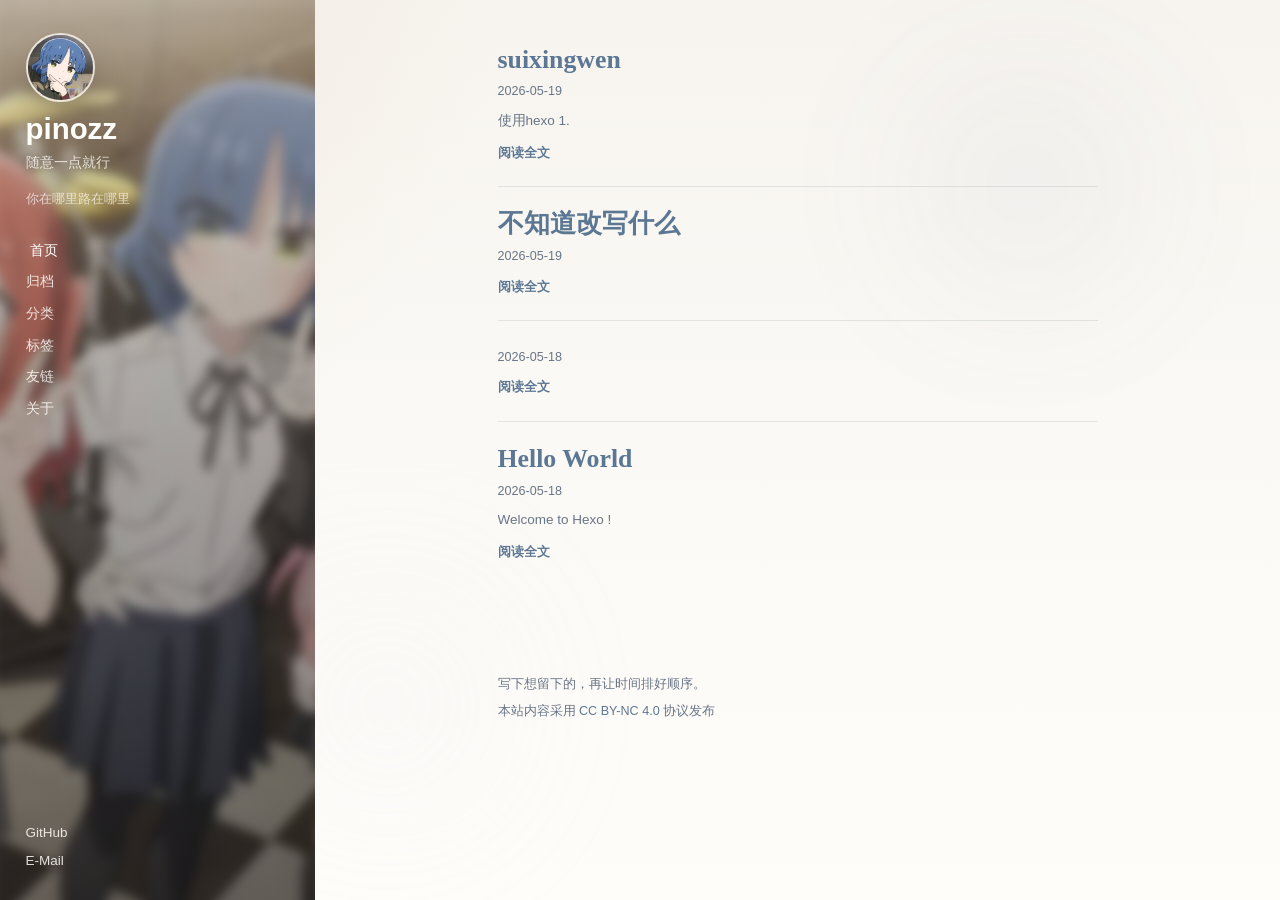
==== commit 9b5cac48: "Site updated: 2026-05-19 18:28:47" ====
--- a/index.html
+++ b/index.html
@@ -1,5 +1,5 @@
-<!DOCTYPE html><html lang="en"><head><meta charset="utf-8"><meta http-equiv="X-UA-Compatible" content="IE=edge"><meta name="viewport" content="width=device-width, initial-scale=1"><meta name="theme-color" content="#496b8c"><meta name="description" content="hsad"><meta name="author" content="John Doe"><meta name="generator" content="Hexo 7.3.0"><title>hsad</title><style>:root {
+<!DOCTYPE html><html lang="en"><head><meta charset="utf-8"><meta http-equiv="X-UA-Compatible" content="IE=edge"><meta name="viewport" content="width=device-width, initial-scale=1"><meta name="theme-color" content="#496b8c"><meta name="description" content="pinozz"><meta name="author" content="John Doe"><meta name="referrer" content="same-origin"><meta name="generator" content="Hexo 7.3.0"><title>pinozz</title><style>:root {
   --accent: #496b8c;
   --accent-strong: color-mix(in srgb, #496b8c 62%, #223142);
   --accent-soft: #dce8f0;
-}</style><link rel="stylesheet" href="/css/hsad-theme.css"><script src="/js/hsad-theme.js" defer></script></head><body class="view-home view-page"><div class="page-aura page-aura--one"></div><div class="page-aura page-aura--two"></div><div class="site-shell"><aside class="site-sidebar"><section class="sidebar sidebar--desktop"><div class="sidebar__backdrop" style="background-image:url(/images/background.png)"></div><div class="sidebar__overlay"></div><div class="sidebar__content"><a class="sidebar__brand" href="/"><img class="sidebar__avatar" src="/images/avatar.jpg" alt="John Doe"><div class="sidebar__identity"><h2 class="sidebar__title">hsad</h2><p class="sidebar__subtitle">写一点留给夜里的话</p></div></a><p class="sidebar__description">用很少的话介绍自己，剩下的交给文章。</p><nav class="sidebar__nav" aria-label="Primary"><a class="is-active" href="/">首页</a><a href="/archives/">归档</a><a href="/categories/">分类</a><a href="/tags/">标签</a><a href="/links/">友链</a><a href="/about/">关于</a></nav><div class="sidebar__social"><a href="https://github.com/yourname" target="_blank" rel="noopener">GitHub</a><a href="mailto:you@example.com" target="_blank" rel="noopener">E-Mail</a></div></div></section></aside><div class="mobile-topbar"><button class="mobile-topbar__toggle js-drawer-toggle" type="button" aria-label="Open navigation"><span></span><span></span><span></span></button><a class="mobile-topbar__title" href="/">hsad</a><a class="mobile-topbar__avatar" href="/"><img src="/images/avatar.jpg" alt="John Doe"></a></div><div class="mobile-drawer" data-drawer aria-hidden="true"><div class="mobile-drawer__panel"><section class="sidebar sidebar--mobile"><div class="sidebar__backdrop" style="background-image:url(/images/background.png)"></div><div class="sidebar__overlay"></div><div class="sidebar__content"><a class="sidebar__brand" href="/"><img class="sidebar__avatar" src="/images/avatar.jpg" alt="John Doe"><div class="sidebar__identity"><h2 class="sidebar__title">hsad</h2><p class="sidebar__subtitle">写一点留给夜里的话</p></div></a><p class="sidebar__description">用很少的话介绍自己，剩下的交给文章。</p><nav class="sidebar__nav" aria-label="Primary"><a class="is-active" href="/">首页</a><a href="/archives/">归档</a><a href="/categories/">分类</a><a href="/tags/">标签</a><a href="/links/">友链</a><a href="/about/">关于</a></nav><div class="sidebar__social"><a href="https://github.com/yourname" target="_blank" rel="noopener">GitHub</a><a href="mailto:you@example.com" target="_blank" rel="noopener">E-Mail</a></div></div></section></div></div><div class="mobile-backdrop js-drawer-close"></div><main class="site-main"><div class="post-list"><article class="post-card"><header class="post-card__header"><h2 class="post-card__title"><a href="/2026/05/19/suixingwen/">suixingwen</a></h2><div class="post-card__meta"><time datetime="2026-05-19T04:26:42.000Z">2026-05-19</time></div></header><a class="post-card__more" href="/2026/05/19/suixingwen/">阅读全文</a></article><article class="post-card"><header class="post-card__header"><h2 class="post-card__title"><a href="/2026/05/19/%E4%B8%8D%E7%9F%A5%E9%81%93%E6%94%B9%E5%86%99%E4%BB%80%E4%B9%88/">不知道改写什么</a></h2><div class="post-card__meta"><time datetime="2026-05-18T16:06:41.000Z">2026-05-19</time></div></header><a class="post-card__more" href="/2026/05/19/%E4%B8%8D%E7%9F%A5%E9%81%93%E6%94%B9%E5%86%99%E4%BB%80%E4%B9%88/">阅读全文</a></article><article class="post-card"><header class="post-card__header"><h2 class="post-card__title"><a href="/2026/05/18/index/"></a></h2><div class="post-card__meta"><time datetime="2026-05-18T14:20:58.445Z">2026-05-18</time></div></header><a class="post-card__more" href="/2026/05/18/index/">阅读全文</a></article><article class="post-card"><header class="post-card__header"><h2 class="post-card__title"><a href="/2026/05/18/hello-world/">Hello World</a></h2><div class="post-card__meta"><time datetime="2026-05-18T14:15:38.422Z">2026-05-18</time></div></header><p class="post-card__summary">Welcome to Hexo !</p><a class="post-card__more" href="/2026/05/18/hello-world/">阅读全文</a></article></div></main><footer class="site-footer"><p class="site-footer__text">写下想留下的，再让时间排好顺序。</p><p class="site-footer__license">本站内容采用<a href="https://creativecommons.org/licenses/by-nc/4.0/deed.zh-hans" target="_blank" rel="noopener"> CC BY-NC 4.0 </a>协议发布</p></footer></div></body></html>+}</style><link rel="stylesheet" href="/css/hsad-theme.css"><script src="/js/hsad-theme.js" defer></script></head><body class="view-home view-page"><div class="page-aura page-aura--one"></div><div class="page-aura page-aura--two"></div><div class="site-shell"><aside class="site-sidebar"><section class="sidebar sidebar--desktop"><div class="sidebar__backdrop" style="background-image:url(/images/background.png)"></div><div class="sidebar__overlay"></div><div class="sidebar__content"><a class="sidebar__brand" href="/"><img class="sidebar__avatar" src="/images/avatar.jpg" alt="John Doe"><div class="sidebar__identity"><h2 class="sidebar__title">pinozz</h2><p class="sidebar__subtitle">随意一点就行</p></div></a><p class="sidebar__description">你在哪里路在哪里</p><nav class="sidebar__nav" aria-label="Primary"><a class="is-active" href="/">首页</a><a href="/archives/">归档</a><a href="/categories/">分类</a><a href="/tags/">标签</a><a href="/links/">友链</a><a href="/about/">关于</a></nav><div class="sidebar__social"><a href="https://github.com/c531727092/c531727092.github.io" target="_blank" rel="noopener">GitHub</a><a href="531727092@qq.com" target="_blank" rel="noopener">E-Mail</a></div></div></section></aside><div class="mobile-topbar"><button class="mobile-topbar__toggle js-drawer-toggle" type="button" aria-label="Open navigation"><span></span><span></span><span></span></button><a class="mobile-topbar__title" href="/">pinozz</a><a class="mobile-topbar__avatar" href="/"><img src="/images/avatar.jpg" alt="John Doe"></a></div><div class="mobile-drawer" data-drawer aria-hidden="true"><div class="mobile-drawer__panel"><section class="sidebar sidebar--mobile"><div class="sidebar__backdrop" style="background-image:url(/images/background.png)"></div><div class="sidebar__overlay"></div><div class="sidebar__content"><a class="sidebar__brand" href="/"><img class="sidebar__avatar" src="/images/avatar.jpg" alt="John Doe"><div class="sidebar__identity"><h2 class="sidebar__title">pinozz</h2><p class="sidebar__subtitle">随意一点就行</p></div></a><p class="sidebar__description">你在哪里路在哪里</p><nav class="sidebar__nav" aria-label="Primary"><a class="is-active" href="/">首页</a><a href="/archives/">归档</a><a href="/categories/">分类</a><a href="/tags/">标签</a><a href="/links/">友链</a><a href="/about/">关于</a></nav><div class="sidebar__social"><a href="https://github.com/c531727092/c531727092.github.io" target="_blank" rel="noopener">GitHub</a><a href="531727092@qq.com" target="_blank" rel="noopener">E-Mail</a></div></div></section></div></div><div class="mobile-backdrop js-drawer-close"></div><main class="site-main"><div class="post-list"><article class="post-card"><header class="post-card__header"><h2 class="post-card__title"><a href="/2026/05/19/suixingwen/">suixingwen</a></h2><div class="post-card__meta"><time datetime="2026-05-19T04:26:42.000Z">2026-05-19</time></div></header><p class="post-card__summary">使用hexo 1.</p><a class="post-card__more" href="/2026/05/19/suixingwen/">阅读全文</a></article><article class="post-card"><header class="post-card__header"><h2 class="post-card__title"><a href="/2026/05/19/%E4%B8%8D%E7%9F%A5%E9%81%93%E6%94%B9%E5%86%99%E4%BB%80%E4%B9%88/">不知道改写什么</a></h2><div class="post-card__meta"><time datetime="2026-05-18T16:06:41.000Z">2026-05-19</time></div></header><a class="post-card__more" href="/2026/05/19/%E4%B8%8D%E7%9F%A5%E9%81%93%E6%94%B9%E5%86%99%E4%BB%80%E4%B9%88/">阅读全文</a></article><article class="post-card"><header class="post-card__header"><h2 class="post-card__title"><a href="/2026/05/18/index/"></a></h2><div class="post-card__meta"><time datetime="2026-05-18T14:20:58.445Z">2026-05-18</time></div></header><a class="post-card__more" href="/2026/05/18/index/">阅读全文</a></article><article class="post-card"><header class="post-card__header"><h2 class="post-card__title"><a href="/2026/05/18/hello-world/">Hello World</a></h2><div class="post-card__meta"><time datetime="2026-05-18T14:15:38.422Z">2026-05-18</time></div></header><p class="post-card__summary">Welcome to Hexo !</p><a class="post-card__more" href="/2026/05/18/hello-world/">阅读全文</a></article></div></main><footer class="site-footer"><p class="site-footer__text">写下想留下的，再让时间排好顺序。</p><p class="site-footer__license">本站内容采用<a href="https://creativecommons.org/licenses/by-nc/4.0/deed.zh-hans" target="_blank" rel="noopener"> CC BY-NC 4.0 </a>协议发布</p></footer></div></body></html>
--- a/css/hsad-theme.css
+++ b/css/hsad-theme.css
@@ -18,6 +18,9 @@
   --post-shell-width: calc(var(--content-width) + var(--toc-width) + 3rem);
   --font-serif: "Iowan Old Style", "Palatino Linotype", "Book Antiqua", "Songti SC", "STSong", serif;
   --font-sans: -apple-system, BlinkMacSystemFont, "SF Pro Text", "PingFang SC", "Hiragino Sans GB", "Helvetica Neue", sans-serif;
+  --traffic-red: #ff5f57;
+  --traffic-yellow: #febc2e;
+  --traffic-green: #28c840;
 }
 
 *,
@@ -385,6 +388,7 @@
   display: -webkit-box;
   overflow: hidden;
   -webkit-line-clamp: 1;
+  line-clamp: 1;
   -webkit-box-orient: vertical;
 }
 
@@ -602,7 +606,7 @@
   font-size: 0.96rem;
   line-height: 1.9;
   color: var(--text);
-  overflow-wrap: break-word;
+  overflow-wrap: anywhere;
   text-wrap: pretty;
 }
 
@@ -719,15 +723,15 @@
 }
 
 .article__content .code-frame__traffic span:nth-child(1) {
-  background: #ff5f57;
+  background: var(--traffic-red);
 }
 
 .article__content .code-frame__traffic span:nth-child(2) {
-  background: #febc2e;
+  background: var(--traffic-yellow);
 }
 
 .article__content .code-frame__traffic span:nth-child(3) {
-  background: #28c840;
+  background: var(--traffic-green);
 }
 
 .article__content .code-frame__label {
@@ -788,6 +792,53 @@
   line-height: 1.72;
 }
 
+/* highlight.js 代码块样式 */
+.article__content figure.highlight {
+  margin: 1.2rem 0 1.35rem;
+  border-radius: 1rem;
+  overflow: hidden;
+  border: 1px solid rgba(25, 39, 53, 0.16);
+  background: linear-gradient(180deg, rgba(34, 44, 56, 0.96), rgba(24, 31, 40, 0.98));
+  box-shadow: 0 18px 30px rgba(23, 34, 46, 0.1);
+}
+
+.article__content figure.highlight table {
+  width: 100%;
+  border-collapse: collapse;
+}
+
+.article__content figure.highlight td.gutter {
+  padding: 0;
+  background: rgba(255, 255, 255, 0.03);
+  border-right: 1px solid rgba(255, 255, 255, 0.06);
+}
+
+.article__content figure.highlight td.gutter pre {
+  padding: 1rem 0.75rem;
+  margin: 0;
+}
+
+.article__content figure.highlight td.gutter .line {
+  color: rgba(245, 248, 252, 0.3);
+  font-size: 0.8rem;
+}
+
+.article__content figure.highlight td.code {
+  padding: 0;
+}
+
+.article__content figure.highlight td.code pre {
+  padding: 1rem 1.05rem 1.08rem;
+  margin: 0;
+  background: transparent;
+}
+
+.article__content figure.highlight .line {
+  font-size: 0.9em;
+  line-height: 1.72;
+  color: #f8fafc;
+}
+
 .article__content table {
   width: 100%;
   max-width: 100%;
@@ -1275,6 +1326,7 @@
 
   .post-card__summary {
     -webkit-line-clamp: 2;
+    line-clamp: 2;
     font-size: 0.88rem;
   }
 
@@ -1413,3 +1465,27 @@
     padding-top: 4.25rem;
   }
 }
+.zoomable {
+  max-width: 100%;
+  transition: transform 0.3s;
+}
+.zoomable.active {
+  position: fixed;
+  top: 0; left: 0;
+  width: 100vw; height: 100vh;
+  object-fit: contain;
+  background: rgba(0,0,0,0.9);
+  z-index: 9999;
+  cursor: zoom-out;
+}
+#player-container {
+  max-width: 400px;
+  margin: 2rem auto;
+  border-radius: var(--radius);
+  overflow: hidden;
+  box-shadow: var(--shadow);
+}
+#player-container.aplayer-fixed {
+  margin: 0;
+  max-width: none;
+}
